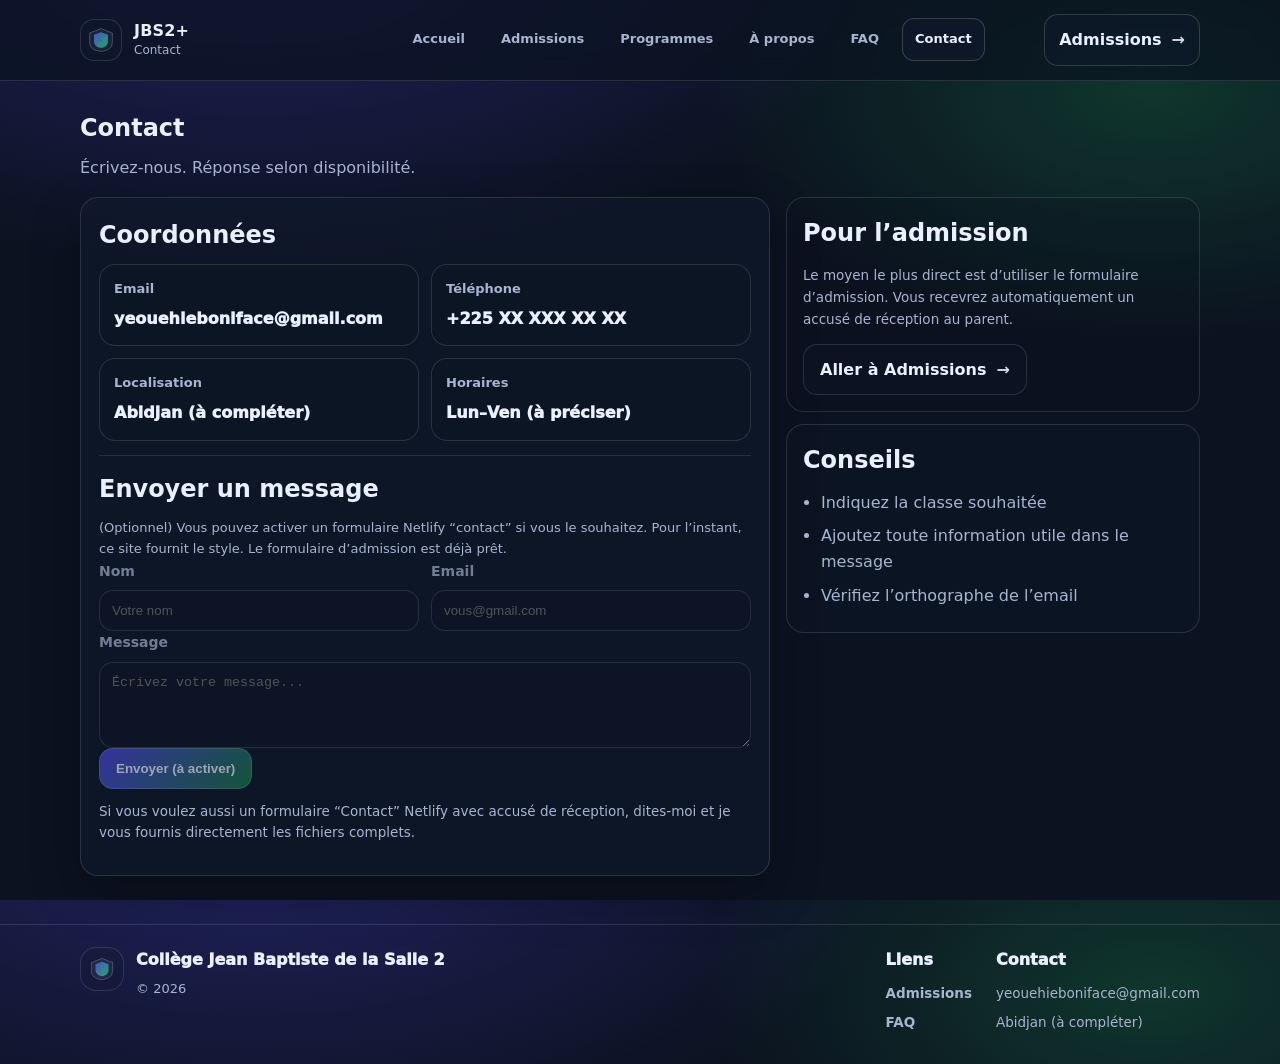
==== contact.html @ dba5899f "first commit" ====
<!doctype html>
<html lang="fr">
  <head>
    <meta charset="utf-8" />
    <meta name="viewport" content="width=device-width, initial-scale=1" />
    <title>Contact | JBS2+</title>
    <meta name="description" content="Contactez le Collège Jean Baptiste de la Salle 2." />
    <link rel="stylesheet" href="styles.css" />
    <link rel="icon" href="favicon.ico" type="image/x-icon" />
  </head>

  <body>
    <a class="skip-link" href="#main">Aller au contenu</a>

    <header class="site-header">
      <div class="container header-inner">
        <a class="brand" href="index.html">
          <span class="logo" aria-hidden="true">
            <svg viewBox="0 0 64 64" width="28" height="28" fill="none" xmlns="http://www.w3.org/2000/svg">
              <defs>
                <linearGradient id="g" x1="8" y1="8" x2="56" y2="56" gradientUnits="userSpaceOnUse">
                  <stop stop-color="#4f46e5"/>
                  <stop offset="1" stop-color="#22c55e"/>
                </linearGradient>
              </defs>
              <path d="M32 6 58 16v20c0 13.5-9.6 20.8-26 22-16.4-1.2-26-8.5-26-22V16L32 6Z" fill="rgba(255,255,255,.06)" stroke="rgba(255,255,255,.25)" stroke-width="2"/>
              <path d="M32 14 48 20v14c0 9.6-6.5 14.8-16 15.7-9.5-.9-16-6.1-16-15.7V20l16-6Z" fill="url(#g)" opacity=".9"/>
            </svg>
          </span>
          <span class="brand-text">
            <span class="brand-name">JBS2+</span>
            <span class="brand-sub">Contact</span>
          </span>
        </a>

        <nav class="nav" aria-label="Navigation principale">
          <a href="index.html" class="nav-link">Accueil</a>
          <a href="admissions.html" class="nav-link">Admissions</a>
          <a href="programmes.html" class="nav-link">Programmes</a>
          <a href="a-propos.html" class="nav-link">À propos</a>
          <a href="faq.html" class="nav-link">FAQ</a>
          <a href="contact.html" class="nav-link is-active">Contact</a>
        </nav>

        <a class="cta-top" href="admissions.html">
          Admissions <span class="arrow">→</span>
        </a>
      </div>
    </header>

    <main id="main">
      <section class="section">
        <div class="container">
          <div class="section-head">
            <h1>Contact</h1>
            <p class="subtle">Écrivez-nous. Réponse selon disponibilité.</p>
          </div>

          <div class="layout-2">
            <div class="panel">
              <h2 class="card-title">Coordonnées</h2>
              <div class="contact-grid-2">
                <div class="contact-item">
                  <div class="contact-label">Email</div>
                  <div class="contact-value">yeouehieboniface@gmail.com</div>
                </div>
                <div class="contact-item">
                  <div class="contact-label">Téléphone</div>
                  <div class="contact-value">+225 XX XXX XX XX</div>
                </div>
                <div class="contact-item">
                  <div class="contact-label">Localisation</div>
                  <div class="contact-value">Abidjan (à compléter)</div>
                </div>
                <div class="contact-item">
                  <div class="contact-label">Horaires</div>
                  <div class="contact-value">Lun–Ven (à préciser)</div>
                </div>
              </div>

              <div class="divider"></div>

              <h2 class="card-title">Envoyer un message</h2>
              <div class="form-note">
                (Optionnel) Vous pouvez activer un formulaire Netlify “contact” si vous le souhaitez.
                Pour l’instant, ce site fournit le style. Le formulaire d’admission est déjà prêt.
              </div>

              <form class="form disabled" onsubmit="return false;" aria-disabled="true">
                <div class="form-grid">
                  <div class="field">
                    <label for="c_name">Nom</label>
                    <input id="c_name" placeholder="Votre nom" />
                  </div>
                  <div class="field">
                    <label for="c_email">Email</label>
                    <input id="c_email" type="email" placeholder="vous@gmail.com" />
                  </div>
                </div>

                <div class="field">
                  <label for="c_message">Message</label>
                  <textarea id="c_message" rows="4" placeholder="Écrivez votre message..."></textarea>
                </div>

                <button class="btn primary" type="submit" disabled>
                  Envoyer (à activer)
                </button>
              </form>

              <p class="hint" style="margin-top:12px;">
                Si vous voulez aussi un formulaire “Contact” Netlify avec accusé de réception, dites-moi et
                je vous fournis directement les fichiers complets.
              </p>
            </div>

            <aside class="aside">
              <div class="info-card info-card-muted">
                <h2 class="card-title">Pour l’admission</h2>
                <p class="hint">
                  Le moyen le plus direct est d’utiliser le formulaire d’admission. Vous recevrez automatiquement
                  un accusé de réception au parent.
                </p>
                <a class="btn secondary" href="admissions.html">
                  Aller à Admissions <span class="arrow">→</span>
                </a>
              </div>

              <div class="info-card">
                <h2 class="card-title">Conseils</h2>
                <ul class="checklist">
                  <li>Indiquez la classe souhaitée</li>
                  <li>Ajoutez toute information utile dans le message</li>
                  <li>Vérifiez l’orthographe de l’email</li>
                </ul>
              </div>
            </aside>
          </div>
        </div>
      </section>
    </main>

    <footer class="site-footer">
      <div class="container footer-inner">
        <div class="footer-brand">
          <div class="footer-logo" aria-hidden="true">
            <svg viewBox="0 0 64 64" width="26" height="26" fill="none" xmlns="http://www.w3.org/2000/svg">
              <defs>
                <linearGradient id="g2" x1="8" y1="8" x2="56" y2="56" gradientUnits="userSpaceOnUse">
                  <stop stop-color="#4f46e5"/>
                  <stop offset="1" stop-color="#22c55e"/>
                </linearGradient>
              </defs>
              <path d="M32 6 58 16v20c0 13.5-9.6 20.8-26 22-16.4-1.2-26-8.5-26-22V16L32 6Z" fill="rgba(255,255,255,.06)" stroke="rgba(255,255,255,.25)" stroke-width="2"/>
              <path d="M32 14 48 20v14c0 9.6-6.5 14.8-16 15.7-9.5-.9-16-6.1-16-15.7V20l16-6Z" fill="url(#g2)" opacity=".9"/>
            </svg>
          </div>
          <div>
            <div class="footer-name">Collège Jean Baptiste de la Salle 2</div>
            <div class="footer-copy">© <span id="year"></span></div>
          </div>
        </div>

        <div class="footer-cols">
          <div>
            <div class="footer-heading">Liens</div>
            <a class="footer-link" href="admissions.html">Admissions</a>
            <a class="footer-link" href="faq.html">FAQ</a>
          </div>
          <div>
            <div class="footer-heading">Contact</div>
            <div class="footer-text">yeouehieboniface@gmail.com</div>
            <div class="footer-text">Abidjan (à compléter)</div>
          </div>
        </div>
      </div>
    </footer>

    <script src="app.js"></script>
  </body>
</html>
---- styles.css ----
:root{
  --bg: #0b1220;
  --panel: rgba(17, 26, 46, .55);
  --panel2: rgba(11, 18, 32, .35);
  --muted: #a9b4d0;
  --text: #eaf0ff;
  --primary: #4f46e5;
  --primary2:#22c55e;
  --border: rgba(255,255,255,.12);
  --border2: rgba(255,255,255,.18);
  --shadow: 0 20px 60px rgba(0,0,0,.35);
  --radius: 18px;
}

*{ box-sizing: border-box; }
html,body{ height:100%; }
body{
  margin:0;
  font-family: ui-sans-serif, system-ui, -apple-system, Segoe UI, Roboto, Helvetica, Arial;
  background:
    radial-gradient(1200px 650px at 20% -10%, rgba(79,70,229,.35), transparent 55%),
    radial-gradient(900px 500px at 90% 10%, rgba(34,197,94,.20), transparent 50%),
    var(--bg);
  color: var(--text);
  line-height: 1.6;
}

.skip-link{
  position:absolute; left:-999px; top:8px;
  background:#fff; color:#000; padding:10px 12px; border-radius:12px;
  z-index:9999;
}
.skip-link:focus{ left:12px; }

.container{ width:min(1120px, 92vw); margin:0 auto; }

.site-header{
  position: sticky;
  top: 0;
  z-index: 60;
  background: rgba(11,18,32,.72);
  backdrop-filter: blur(12px);
  border-bottom: 1px solid var(--border);
}
.header-inner{
  display:flex; align-items:center; justify-content:space-between;
  padding: 14px 0;
  gap: 14px;
}
.brand{
  display:flex; align-items:center; gap: 12px;
  text-decoration:none; color: var(--text);
  min-width: 260px;
}
.brand-text{ display:flex; flex-direction:column; line-height:1.1; }
.brand-name{ font-weight: 900; letter-spacing: .2px; }
.brand-sub{ font-size: 12px; color: var(--muted); margin-top: 4px; }

.logo{
  display:grid; place-items:center;
  width: 42px; height: 42px;
  border: 1px solid var(--border);
  border-radius: 14px;
  background: rgba(17,26,46,.35);
}

.nav{
  display:flex; gap: 10px; flex-wrap: wrap;
  justify-content:center;
}
.nav-link{
  color: var(--muted);
  text-decoration:none;
  padding: 10px 12px;
  border-radius: 12px;
  border: 1px solid transparent;
  font-weight: 650;
  font-size: 13px;
}
.nav-link:hover{
  border-color: var(--border);
  background: rgba(17,26,46,.35);
  color: var(--text);
}
.nav-link.is-active{
  border-color: var(--border2);
  background: rgba(17,26,46,.55);
  color: var(--text);
}

.cta-top{
  display:inline-flex; align-items:center; gap: 10px;
  padding: 12px 14px;
  border-radius: 14px;
  border: 1px solid rgba(255,255,255,.16);
  text-decoration:none;
  color: var(--text);
  background: rgba(17,26,46,.45);
  font-weight: 800;
  white-space: nowrap;
}
.arrow{ opacity:.9; }

.hero{ padding: 38px 0 18px; }
.hero-grid{ display:grid; grid-template-columns: 1.2fr .8fr; gap: 22px; align-items:start; }
.pill{
  display:inline-flex; align-items:center;
  padding: 8px 12px;
  border-radius: 999px;
  background: rgba(17,26,46,.55);
  border: 1px solid var(--border);
  color: var(--muted);
  font-weight: 800;
  font-size: 13px;
}
.hero h1{ margin: 10px 0 10px; font-size: clamp(30px, 4vw, 50px); letter-spacing: -.02em; }
.lead{ color: var(--muted); margin:0; max-width: 62ch; }

.hero-actions{ display:flex; gap: 12px; flex-wrap:wrap; margin-top: 18px; }

.btn{
  display:inline-flex; align-items:center; justify-content:center;
  gap: 10px;
  border-radius: 14px;
  padding: 12px 16px;
  text-decoration:none;
  border: 1px solid var(--border);
  color: var(--text);
  background: rgba(17,26,46,.35);
  cursor:pointer;
  font-weight: 850;
  transition: transform .15s ease, background .15s ease, border-color .15s ease;
  user-select:none;
}
.btn:hover{ transform: translateY(-1px); border-color: rgba(255,255,255,.22); }
.btn.primary{
  background: linear-gradient(135deg, rgba(79,70,229,.95), rgba(34,197,94,.55));
  border-color: rgba(255,255,255,.16);
}
.btn.secondary{ background: rgba(17,26,46,.25); }

.hero-card{
  border: 1px solid var(--border);
  background: var(--panel);
  border-radius: var(--radius);
  padding: 18px;
  box-shadow: var(--shadow);
}
.card-title{ margin:0 0 10px; }
.checklist{
  margin: 0;
  padding-left: 18px;
  color: var(--muted);
}
.checklist li{ margin: 8px 0; }

.trust-row{ margin-top: 18px; display:grid; grid-template-columns: repeat(3, 1fr); gap: 12px; }
.trust-item{
  display:flex; gap: 12px;
  padding: 12px;
  border-radius: 16px;
  border: 1px solid var(--border);
  background: rgba(17,26,46,.25);
}
.trust-icon{
  width: 38px; height: 38px; border-radius: 14px;
  display:grid; place-items:center;
  border: 1px solid var(--border);
  background: rgba(11,18,32,.25);
}
.trust-title{ font-weight: 900; font-size: 13px; }
.trust-text{ color: var(--muted); font-size: 13px; margin-top: 3px; }

.quick-links{ margin-top: 14px; display:grid; grid-template-columns: 1fr; gap: 10px; }
.quick-link{
  text-decoration:none; color: var(--text);
  border-radius: 16px;
  padding: 14px;
  border: 1px solid var(--border);
  background: rgba(17,26,46,.25);
}
.quick-link:hover{ border-color: rgba(255,255,255,.22); transform: translateY(-1px); }
.ql-title{ font-weight: 950; display:block; }
.ql-desc{ color: var(--muted); font-size: 13px; margin-top: 4px; display:block; }

.section{ padding: 28px 0; }
.section-head{ margin-bottom: 16px; }
.section-head h2, .section-head h1{ margin: 0 0 8px; }
.subtle{ color: var(--muted); margin: 0; max-width: 80ch; }

.grid-3{ display:grid; grid-template-columns: repeat(3, 1fr); gap: 14px; }
.grid-4{ display:grid; grid-template-columns: repeat(4, 1fr); gap: 12px; }

.feature{
  border-radius: var(--radius);
  border: 1px solid var(--border);
  background: rgba(17,26,46,.25);
  padding: 16px;
}
.feature-icon{
  width: 44px; height: 44px; border-radius: 16px;
  display:grid; place-items:center;
  border: 1px solid var(--border);
  background: rgba(11,18,32,.25);
  margin-bottom: 12px;
  font-size: 20px;
}
.feature h3{ margin: 0 0 8px; }
.feature p{ margin:0; color: var(--muted); }

.tag-row{ display:flex; gap: 8px; flex-wrap:wrap; margin-top: 12px; }
.tag{
  font-size: 12px;
  color: var(--muted);
  border: 1px solid var(--border);
  padding: 6px 10px;
  border-radius: 999px;
  background: rgba(11,18,32,.18);
  font-weight: 800;
}

.cta-strip{ padding: 14px 0 34px; }
.cta-strip-inner{
  border-radius: 22px;
  border: 1px solid var(--border);
  background: linear-gradient(135deg, rgba(17,26,46,.55), rgba(17,26,46,.25));
  padding: 18px;
  display:flex; justify-content:space-between; align-items:center; gap: 14px; flex-wrap:wrap;
}
.cta-strip-title{ font-weight: 1000; font-size: 18px; }
.cta-strip-text{ color: var(--muted); margin-top: 6px; }

.layout-2{ display:grid; grid-template-columns: 1.25fr .75fr; gap: 16px; align-items:start; }
.panel{
  border-radius: var(--radius);
  border: 1px solid var(--border);
  background: var(--panel);
  padding: 18px;
  box-shadow: 0 18px 50px rgba(0,0,0,.25);
}
.aside{ display:grid; gap: 12px; }
.info-card{
  border-radius: var(--radius);
  border: 1px solid var(--border);
  background: rgba(17,26,46,.28);
  padding: 16px;
}
.info-card-muted{ background: rgba(11,18,32,.18); }
.mini-title{ margin: 0 0 10px; }

.hint{ color: var(--muted); font-size: 13.5px; line-height:1.6; }

.divider{ height: 1px; background: rgba(255,255,255,.10); margin: 14px 0; }

.form{ width:100%; }
.form-grid{
  display:grid; grid-template-columns: repeat(2, 1fr);
  gap: 12px;
}
.field{ display:flex; flex-direction:column; gap: 8px; }
label{ color: var(--muted); font-size: 14px; font-weight: 750; }
input, select, textarea{
  width:100%;
  border: 1px solid rgba(255,255,255,.16);
  background: rgba(11,18,32,.35);
  color: var(--text);
  padding: 12px 12px;
  border-radius: 14px;
  outline:none;
}
input:focus, select:focus, textarea:focus{
  border-color: rgba(79,70,229,.85);
  box-shadow: 0 0 0 4px rgba(79,70,229,.14);
}

.notice{
  margin-top: 12px;
  color: rgba(233,241,255,.82);
  font-size: 13px;
  border: 1px dashed rgba(255,255,255,.18);
  padding: 12px;
  border-radius: 14px;
}

.row-actions{
  display:flex; gap: 12px; flex-wrap:wrap;
  margin-top: 14px;
  align-items:center;
}

.help, .form-note{ color: var(--muted); font-size: 13px; margin: 0; line-height:1.6; }

.code-pill{
  display:inline-flex;
  align-items:center;
  padding: 6px 10px;
  border-radius: 999px;
  border: 1px solid var(--border);
  background: rgba(11,18,32,.25);
  color: var(--text);
  font-family: ui-monospace, SFMono-Regular, Menlo, Monaco, Consolas, "Liberation Mono","Courier New", monospace;
  font-size: 12px;
  font-weight: 800;
}

.steps{ margin: 10px 0 0; padding-left: 18px; color: var(--muted); }
.steps li{ margin: 8px 0; }

.contact-grid-2{
  display:grid;
  grid-template-columns: repeat(2, 1fr);
  gap: 12px;
}
.contact-item{
  border-radius: 16px;
  border: 1px solid var(--border);
  background: rgba(11,18,32,.18);
  padding: 14px;
}
.contact-label{ color: var(--muted); font-size: 13px; font-weight: 750; }
.contact-value{ margin-top: 6px; font-weight: 950; }

.faq{ display:grid; gap: 10px; }
.faq-item{
  border-radius: var(--radius);
  border: 1px solid var(--border);
  background: rgba(17,26,46,.22);
  padding: 14px 14px;
}
.faq-item summary{
  cursor:pointer;
  font-weight: 950;
}
.faq-body{ color: var(--muted); margin-top: 10px; }

.statbox{
  border: 1px solid var(--border);
  background: rgba(11,18,32,.18);
  border-radius: 16px;
  padding: 14px;
}
.statbox-num{ font-weight: 1000; font-size: 22px; }
.statbox-text{ color: var(--muted); margin-top: 6px; font-weight: 750; }

.chips{ display:flex; gap: 10px; flex-wrap:wrap; }
.chip{
  border: 1px solid var(--border);
  background: rgba(11,18,32,.18);
  color: var(--muted);
  padding: 10px 12px;
  border-radius: 999px;
  font-weight: 900;
  font-size: 13px;
}

.site-footer{
  border-top: 1px solid var(--border);
  padding: 22px 0;
  margin-top: 20px;
}
.footer-inner{
  display:flex; align-items:flex-start; justify-content:space-between;
  gap: 14px; flex-wrap:wrap;
}
.footer-brand{ display:flex; gap: 12px; align-items:flex-start; }
.footer-logo{
  width: 44px; height: 44px;
  border: 1px solid var(--border);
  border-radius: 16px;
  display:grid; place-items:center;
  background: rgba(17,26,46,.25);
}
.footer-name{ font-weight: 1000; }
.footer-copy{ color: var(--muted); font-size: 13px; margin-top: 6px; }

.footer-cols{ display:flex; gap: 24px; }
.footer-heading{ font-weight: 1000; margin-bottom: 10px; color: var(--text); }
.footer-link{
  display:block;
  text-decoration:none;
  color: var(--muted);
  margin: 8px 0;
  font-weight: 800;
  font-size: 13.5px;
}
.footer-link:hover{ color: var(--text); }
.footer-text{ color: var(--muted); margin: 8px 0; font-size: 13.5px; }

.toast{
  position: fixed;
  right: 16px;
  bottom: 16px;
  width: min(460px, calc(100vw - 32px));
  border-radius: 18px;
  padding: 14px 16px;
  border: 1px solid rgba(255,255,255,.14);
  background: rgba(17,26,46,.88);
  backdrop-filter: blur(10px);
  transform: translateY(20px);
  opacity: 0;
  pointer-events: none;
  transition: opacity .2s ease, transform .2s ease;
  z-index: 1000;
}
.toast.show{
  opacity: 1;
  transform: translateY(0);
}
.toast-title{ font-weight: 1000; margin-bottom: 4px; }
.toast-text{ color: var(--muted); line-height: 1.5; }

.form.disabled{ opacity: .65; }
.form.disabled input, .form.disabled textarea, .form.disabled button{ cursor:not-allowed; }

.mini-cta{ margin-top: 14px; padding-top: 14px; border-top: 1px solid rgba(255,255,255,.10); }
.mini-cta-title{ font-weight: 1000; }

@media (max-width: 980px){
  .hero-grid{ grid-template-columns: 1fr; }
  .trust-row{ grid-template-columns: 1fr; }
  .layout-2{ grid-template-columns: 1fr; }
  .grid-3{ grid-template-columns: 1fr; }
  .grid-4{ grid-template-columns: repeat(2, 1fr); }
  .brand{ min-width: auto; }
  .nav{ display:none; }
  .cta-top{ display:none; }
}
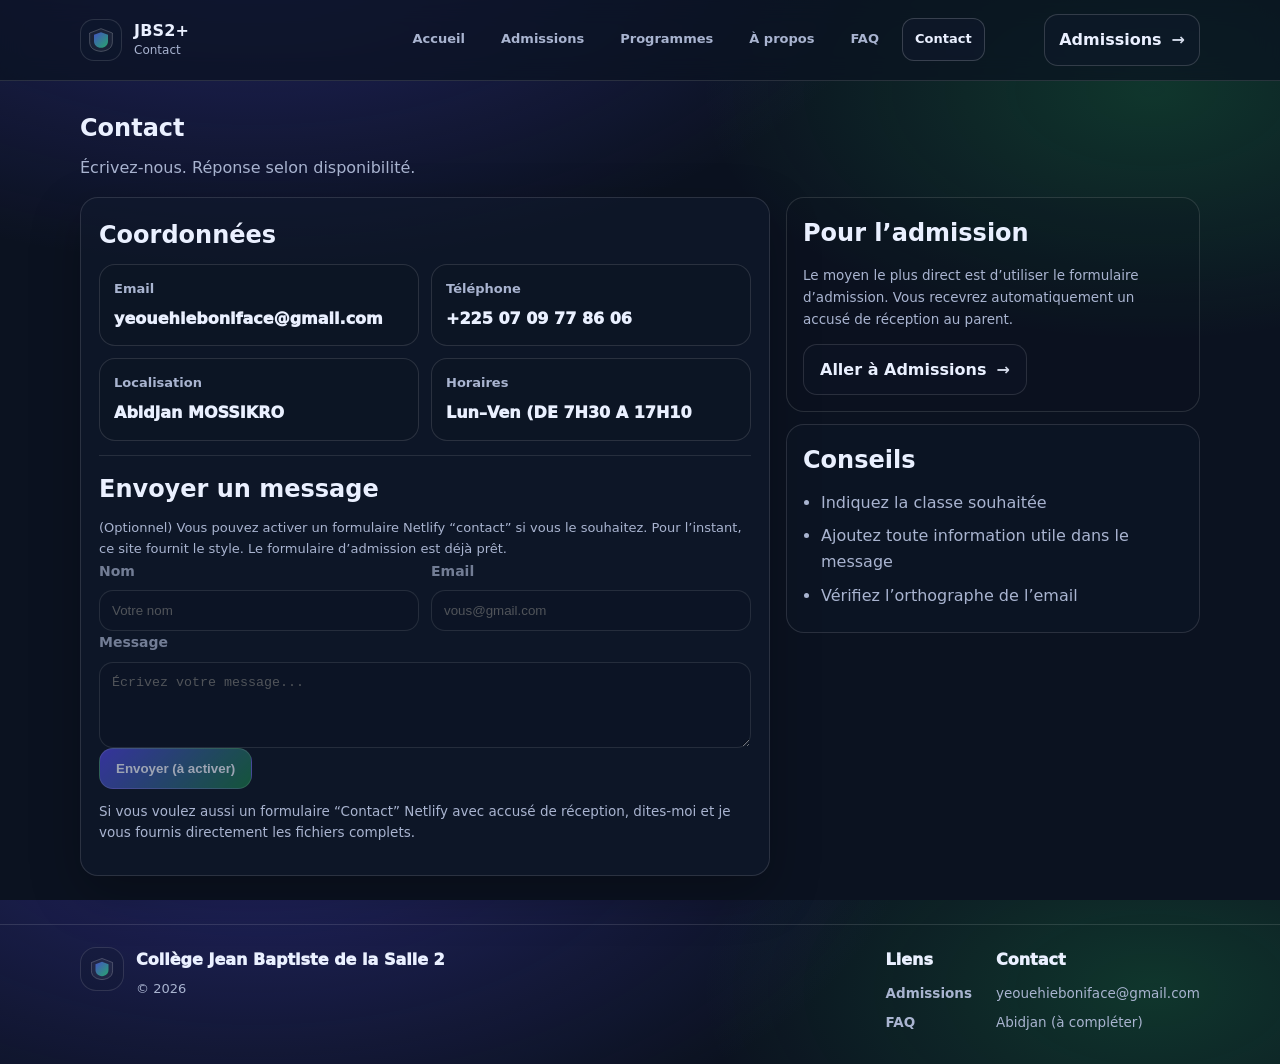
==== commit 6192fccc: "Ajout de la page a-propos et mise à jour du contact" ====
--- a/contact.html
+++ b/contact.html
@@ -66,15 +66,15 @@
                 </div>
                 <div class="contact-item">
                   <div class="contact-label">Téléphone</div>
-                  <div class="contact-value">+225 XX XXX XX XX</div>
+                  <div class="contact-value">+225 07 09 77 86 06</div>
                 </div>
                 <div class="contact-item">
                   <div class="contact-label">Localisation</div>
-                  <div class="contact-value">Abidjan (à compléter)</div>
+                  <div class="contact-value">Abidjan MOSSIKRO</div>
                 </div>
                 <div class="contact-item">
                   <div class="contact-label">Horaires</div>
-                  <div class="contact-value">Lun–Ven (à préciser)</div>
+                  <div class="contact-value">Lun–Ven (DE 7H30 A 17H10</div>
                 </div>
               </div>
 
